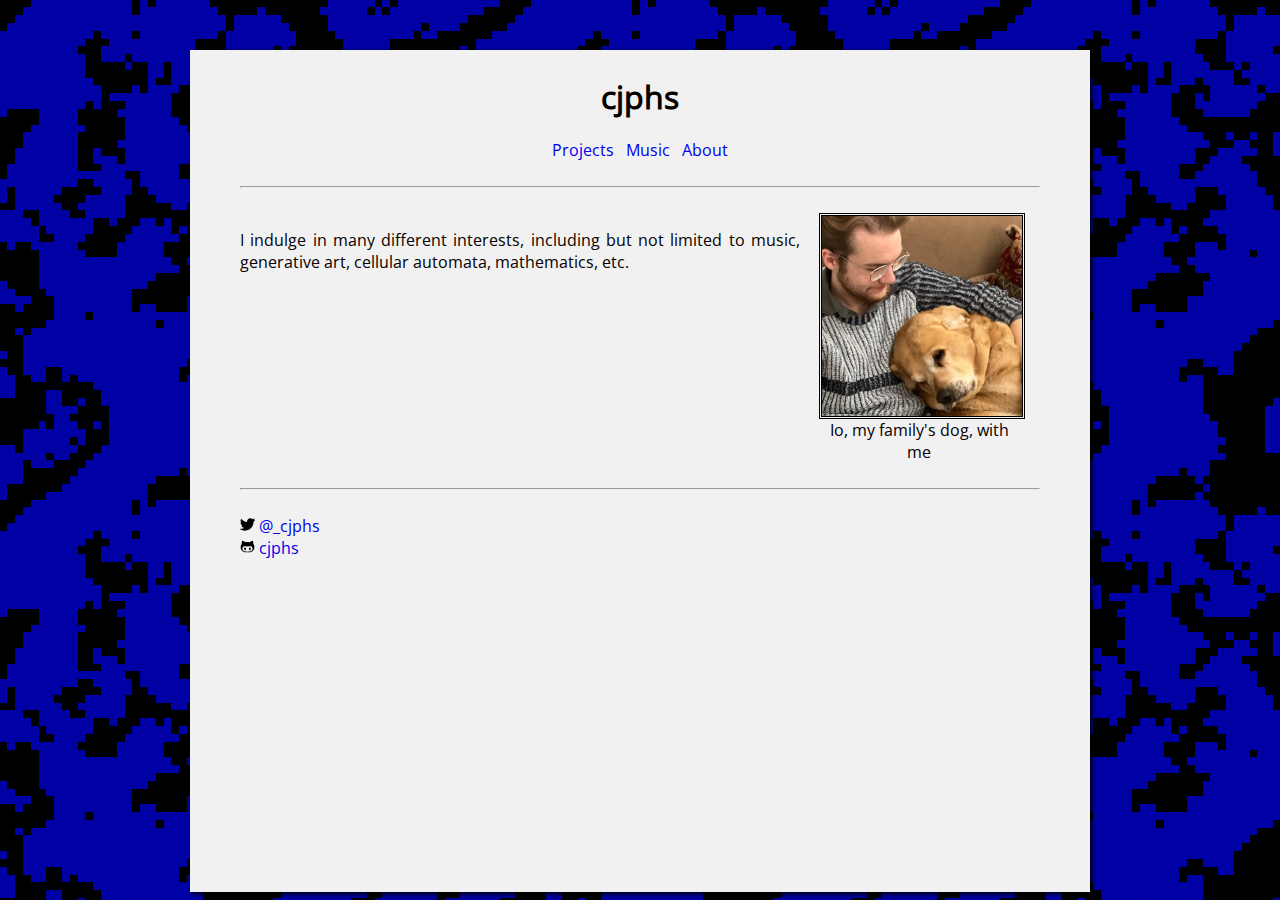
==== about.html @ 4e9a0524 "redo" ====
<head>
    <link href="style.css" rel="stylesheet">
</head>

<html>
    <body>
        <center>
            <h1>cjphs</h1>
            <a href="/index.html">Projects</a> &nbsp <a href="/music.html">Music</a> &nbsp <a href="/about.html">About</a>
        </center>
        <hr>

        <div style="width:100%; overflow:auto; vertical-align:middle;">
            <div class="text_content" style="width:70%; display:inline-block;">
                <p>
                    I indulge in many different interests, including but not limited to music, generative art, cellular automata, mathematics, etc.
                </p>
            </div>

            <div style="width: 25%; display:inline-block; vertical-align: top;">
                <img src="/assets/KpDDX92s_400x400.jpg" style="border: double; max-width:100%; max-height:100%; "></img>
                <center>
                    Io, my family's dog, with me
                </center>
            </div>
        </div>


        <hr>
        <img src="/assets/twitter.svg" style="height:15px"></img> <a href="https://twitter.com/_cjphs/">@_cjphs</a> <br>
        <img src="/assets/github.svg" style="height:15px"></img> <a href="https://github.com/cjphs">cjphs</a>

    </body>
</html>

<!-- 
                 -->
---- style.css ----
@font-face {
  font-family: OpenSans;
  src: url("assets/OpenSans-Regular.ttf");
}

html {

    font-family: OpenSans;
    text-align: justify;

    background-image: url("/assets/bg-ca.png");
}

body {
    background-color: rgb(241, 241, 241);
    color: rgb(5, 0, 0);
    
    margin-top: 50px;

    margin-left: auto;
    margin-right: auto;
    width: 800px;
    max-width: 80%;

    min-height: 100px;

    padding: 50px;
    padding-top: 25px;
    padding-bottom: 25px;

    box-shadow: 2px 2px 5px black;
}

hr {
    margin-top: 25px;
    margin-bottom: 25px;
    color: white;
}

a {
    text-decoration: none;
}

.text_content {
    padding-right: 15px;
}

.project {
    width: 100%;
    overflow: auto;
    margin: 10px;
    margin-top: 20px;
}

.project .thumb {
    display: inline-block;
    width: 20%;
    max-width: 125px;
    vertical-align: top;
    border: double;
}

.thumb img {
    max-width: 100%;
    max-height: 100%;
}

.project .desc {
    display: inline-block;
    margin-left: 20px;
    width: 70%;
}
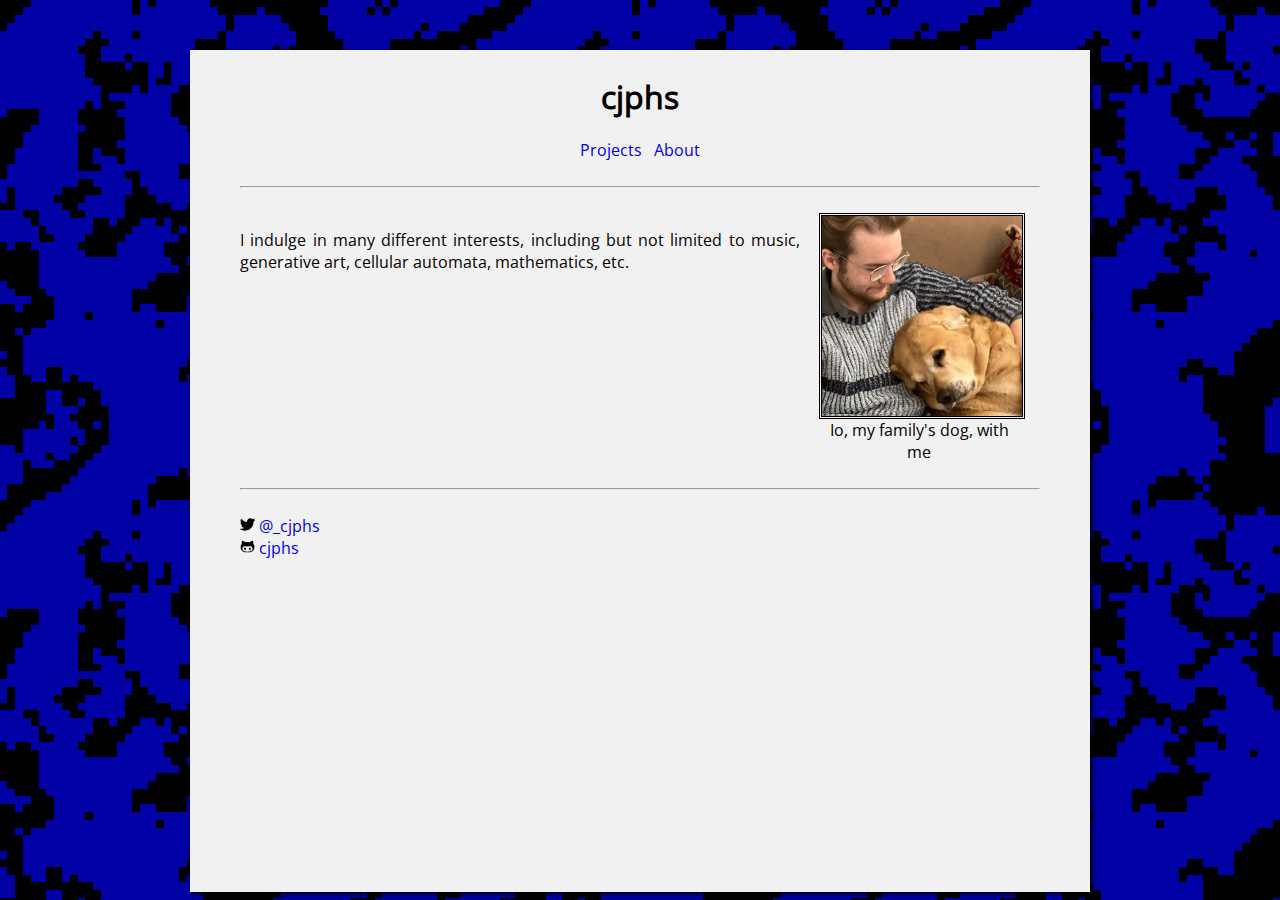
==== commit 2cc44c78: "-music" ====
--- a/about.html
+++ b/about.html
@@ -6,7 +6,7 @@
     <body>
         <center>
             <h1>cjphs</h1>
-            <a href="/index.html">Projects</a> &nbsp <a href="/music.html">Music</a> &nbsp <a href="/about.html">About</a>
+            <a href="/index.html">Projects</a> &nbsp <a href="/about.html">About</a>
         </center>
         <hr>
 
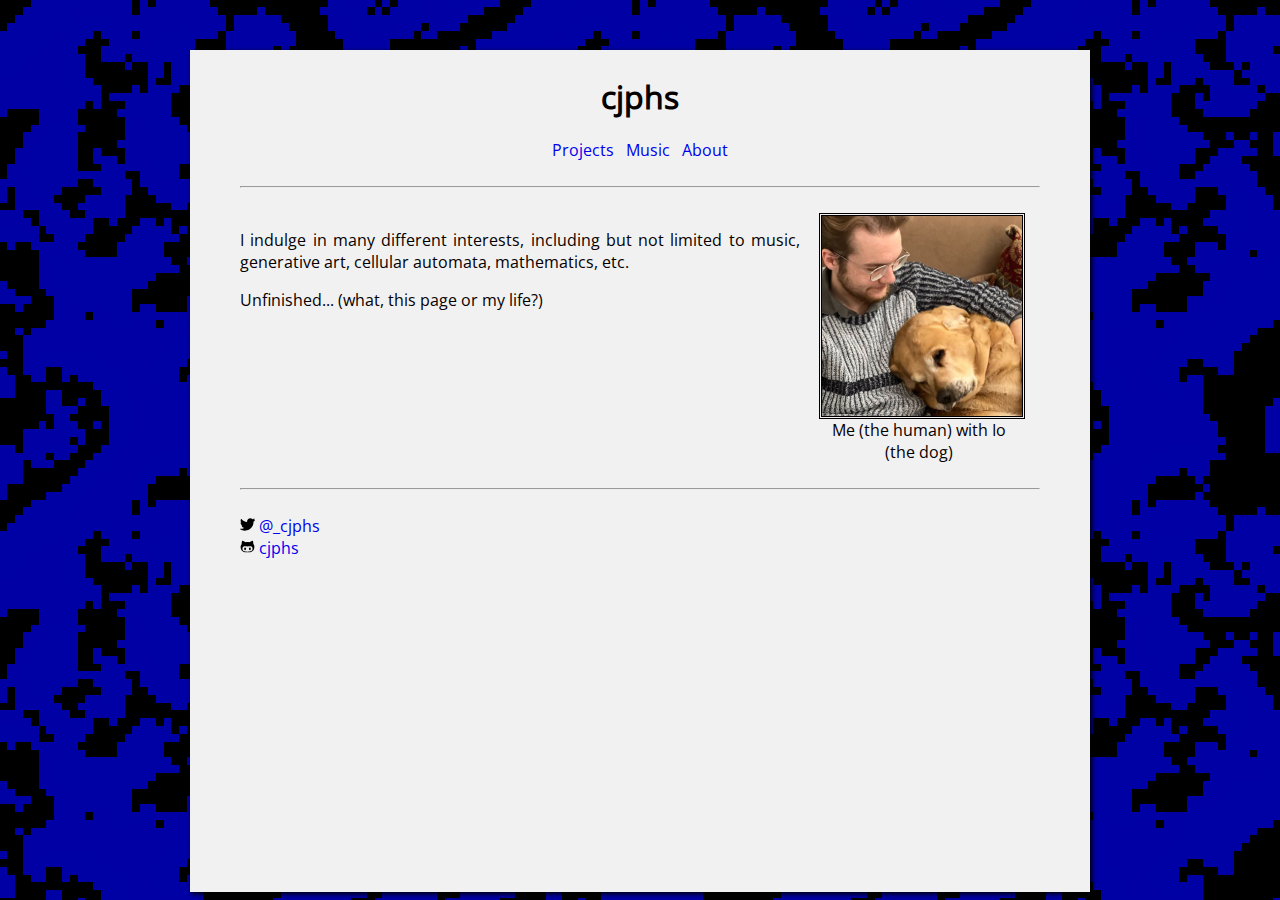
==== commit b3d496ef: "MUSIC" ====
--- a/about.html
+++ b/about.html
@@ -6,7 +6,7 @@
     <body>
         <center>
             <h1>cjphs</h1>
-            <a href="/index.html">Projects</a> &nbsp <a href="/about.html">About</a>
+            <a href="/index.html">Projects</a> &nbsp <a href="/music.html">Music</a> &nbsp <a href="/about.html">About</a>
         </center>
         <hr>
 
@@ -15,20 +15,23 @@
                 <p>
                     I indulge in many different interests, including but not limited to music, generative art, cellular automata, mathematics, etc.
                 </p>
+
+                <p>
+                    Unfinished... (what, this page or my life?)
+                </p>
             </div>
 
             <div style="width: 25%; display:inline-block; vertical-align: top;">
                 <img src="/assets/KpDDX92s_400x400.jpg" style="border: double; max-width:100%; max-height:100%; "></img>
                 <center>
-                    Io, my family's dog, with me
+                    Me (the human) with Io (the dog)
                 </center>
             </div>
         </div>
 
-
-        <hr>
-        <img src="/assets/twitter.svg" style="height:15px"></img> <a href="https://twitter.com/_cjphs/">@_cjphs</a> <br>
-        <img src="/assets/github.svg" style="height:15px"></img> <a href="https://github.com/cjphs">cjphs</a>
+        <hr>                
+        <img src="/assets/twitter.svg" style="height:15px"></img> <a href="https://twitter.com/_cjphs/" target="_blank">@_cjphs</a> <br>
+        <img src="/assets/github.svg" style="height:15px"></img> <a href="https://github.com/cjphs" target="_blank">cjphs</a>
 
     </body>
 </html>
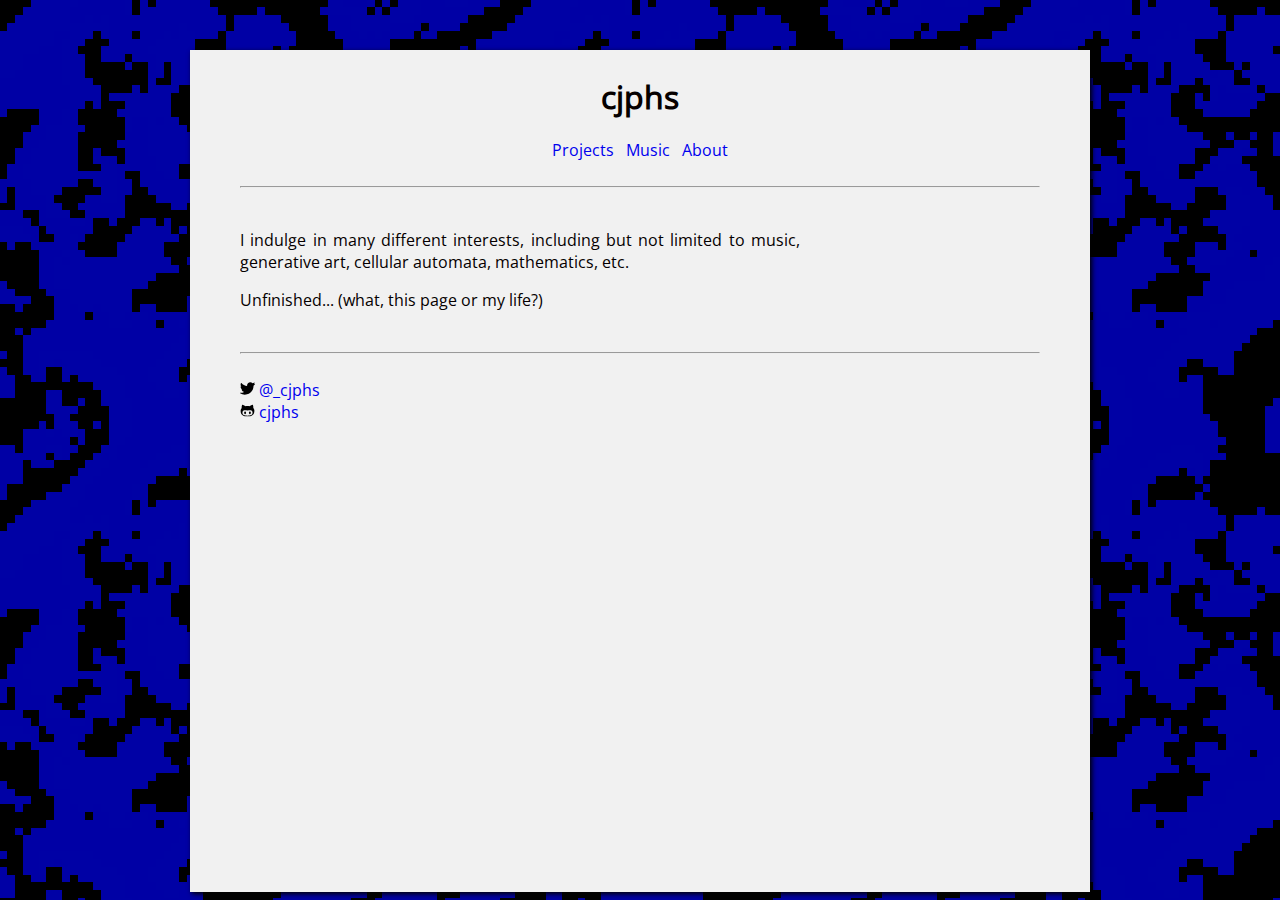
==== commit 21a9010a: "about" ====
--- a/about.html
+++ b/about.html
@@ -22,10 +22,10 @@
             </div>
 
             <div style="width: 25%; display:inline-block; vertical-align: top;">
-                <img src="/assets/KpDDX92s_400x400.jpg" style="border: double; max-width:100%; max-height:100%; "></img>
+                <!-- <img src="/assets/KpDDX92s_400x400.jpg" style="border: double; max-width:100%; max-height:100%; "></img>
                 <center>
                     Me (the human) with Io (the dog)
-                </center>
+                </center> -->
             </div>
         </div>
 
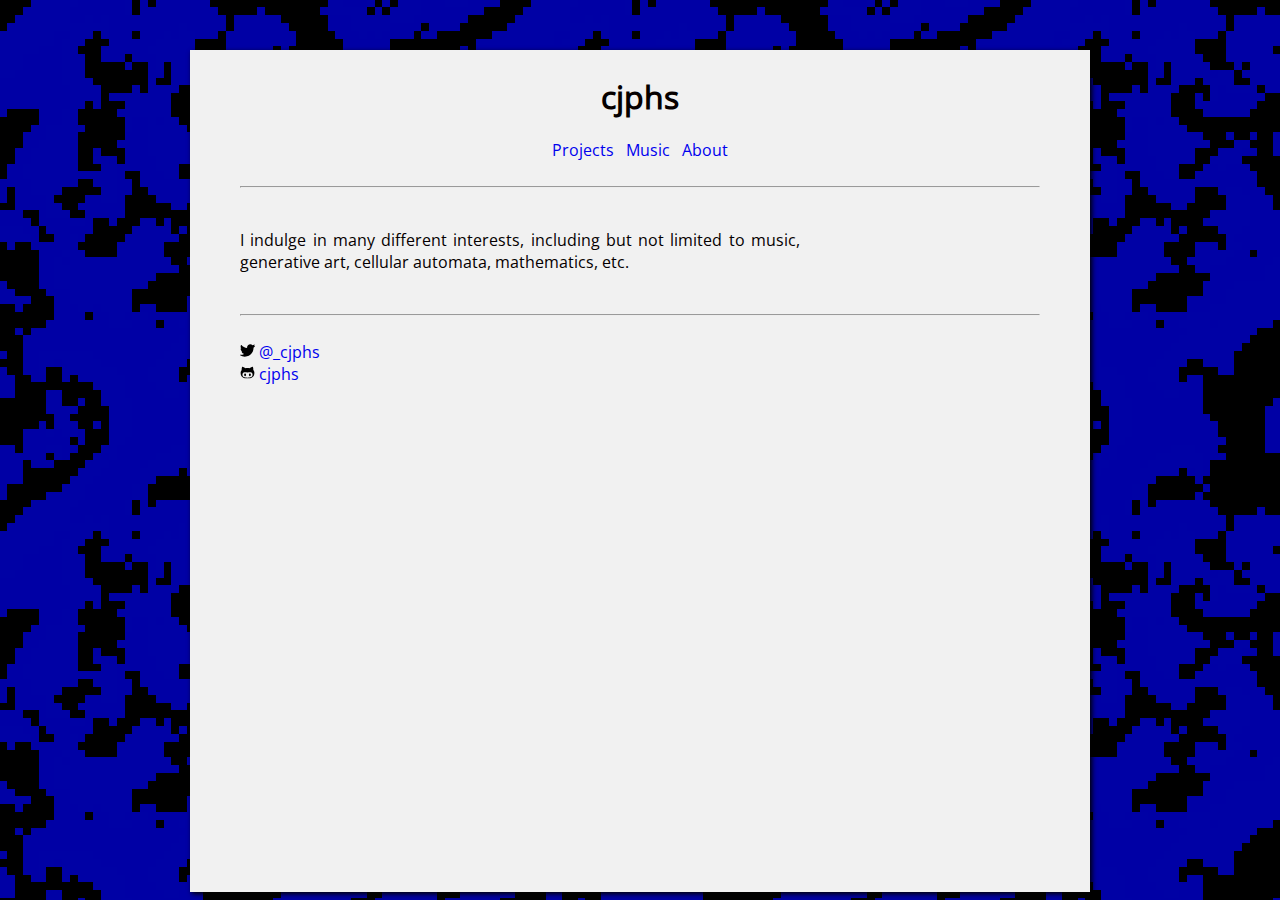
==== commit 4aad4028: "update" ====
--- a/about.html
+++ b/about.html
@@ -14,10 +14,6 @@
             <div class="text_content" style="width:70%; display:inline-block;">
                 <p>
                     I indulge in many different interests, including but not limited to music, generative art, cellular automata, mathematics, etc.
-                </p>
-
-                <p>
-                    Unfinished... (what, this page or my life?)
                 </p>
             </div>
 
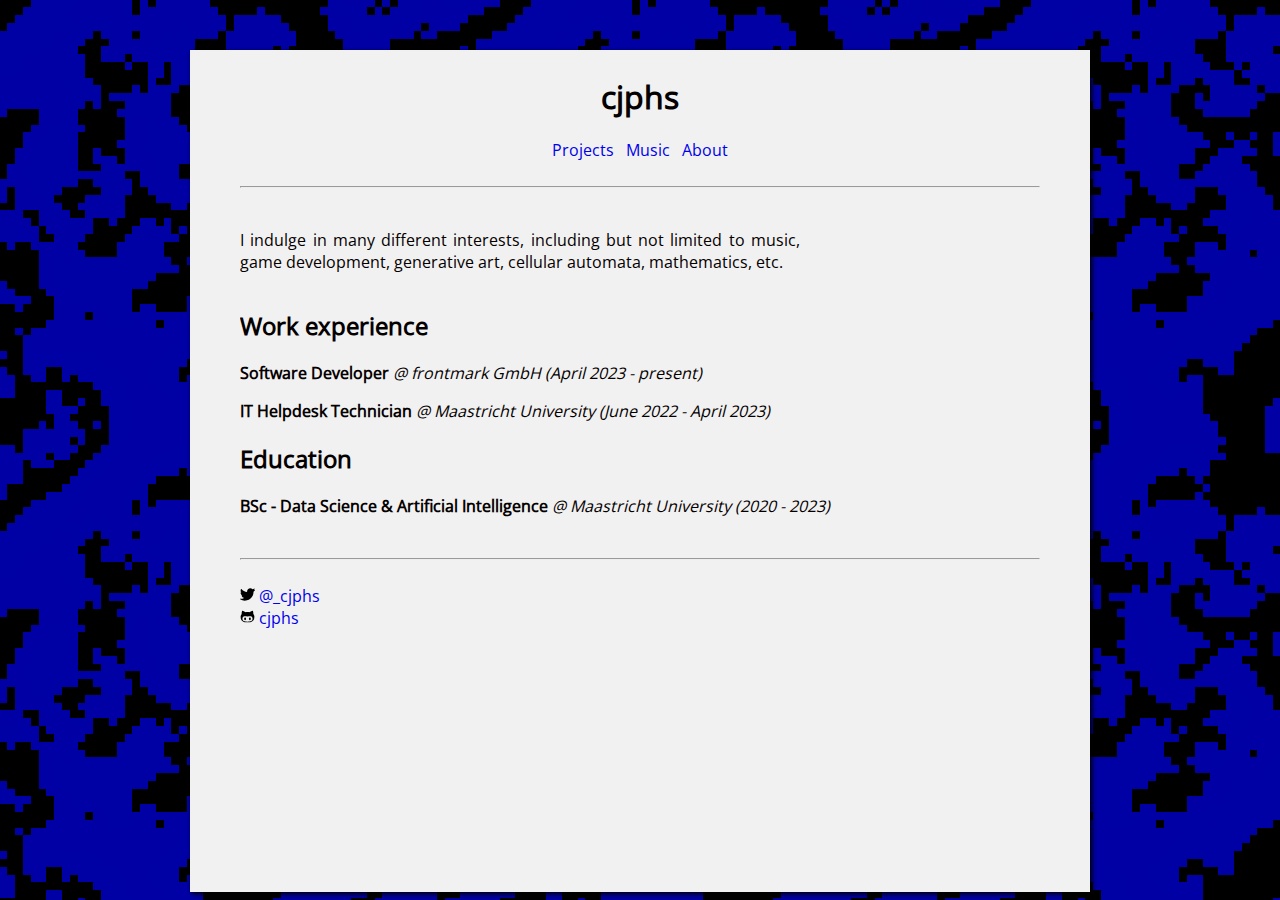
==== commit 91e5b160: "update style & about me" ====
--- a/about.html
+++ b/about.html
@@ -13,7 +13,7 @@
         <div style="width:100%; overflow:auto; vertical-align:middle;">
             <div class="text_content" style="width:70%; display:inline-block;">
                 <p>
-                    I indulge in many different interests, including but not limited to music, generative art, cellular automata, mathematics, etc.
+                    I indulge in many different interests, including but not limited to music, game development, generative art, cellular automata, mathematics, etc.
                 </p>
             </div>
 
@@ -22,6 +22,24 @@
                 <center>
                     Me (the human) with Io (the dog)
                 </center> -->
+            </div>
+            
+            <div id="work-experience">
+                <h2>Work experience</h2>
+                <p>
+                    <b>Software Developer</b> <i>@ frontmark GmbH (April 2023 - present)</i>
+                </p>
+
+                <p> 
+                    <b>IT Helpdesk Technician</b> <i>@ Maastricht University (June 2022 - April 2023)</i>
+                </p>
+            </div>
+
+            <div id="education">
+                <h2>Education</h2>
+                <p>
+                    <b>BSc - Data Science & Artificial Intelligence</b> <i>@ Maastricht University (2020 - 2023)</i>
+                </p>                
             </div>
         </div>
 
--- a/style.css
+++ b/style.css
@@ -41,6 +41,26 @@
     text-decoration: none;
 }
 
+.button-link {
+    display: inline;
+}
+
+.button-link a {
+    background-color: 
+    rgb(212, 212, 212); 
+    text-align:center;
+    border-radius: 5px;
+    padding: 10px;
+    margin: 5px;   
+    margin-left: 0px; 
+    display:inline;
+}
+
+.button-link a:hover {
+    background-color: rgb(255, 255, 255);
+    color: rgb(0, 0, 0);
+}
+
 .text_content {
     padding-right: 15px;
 }
@@ -69,4 +89,11 @@
     display: inline-block;
     margin-left: 20px;
     width: 70%;
+}
+
+.align-left {
+	float: left;
+}
+.align-right {
+	float: right;
 }